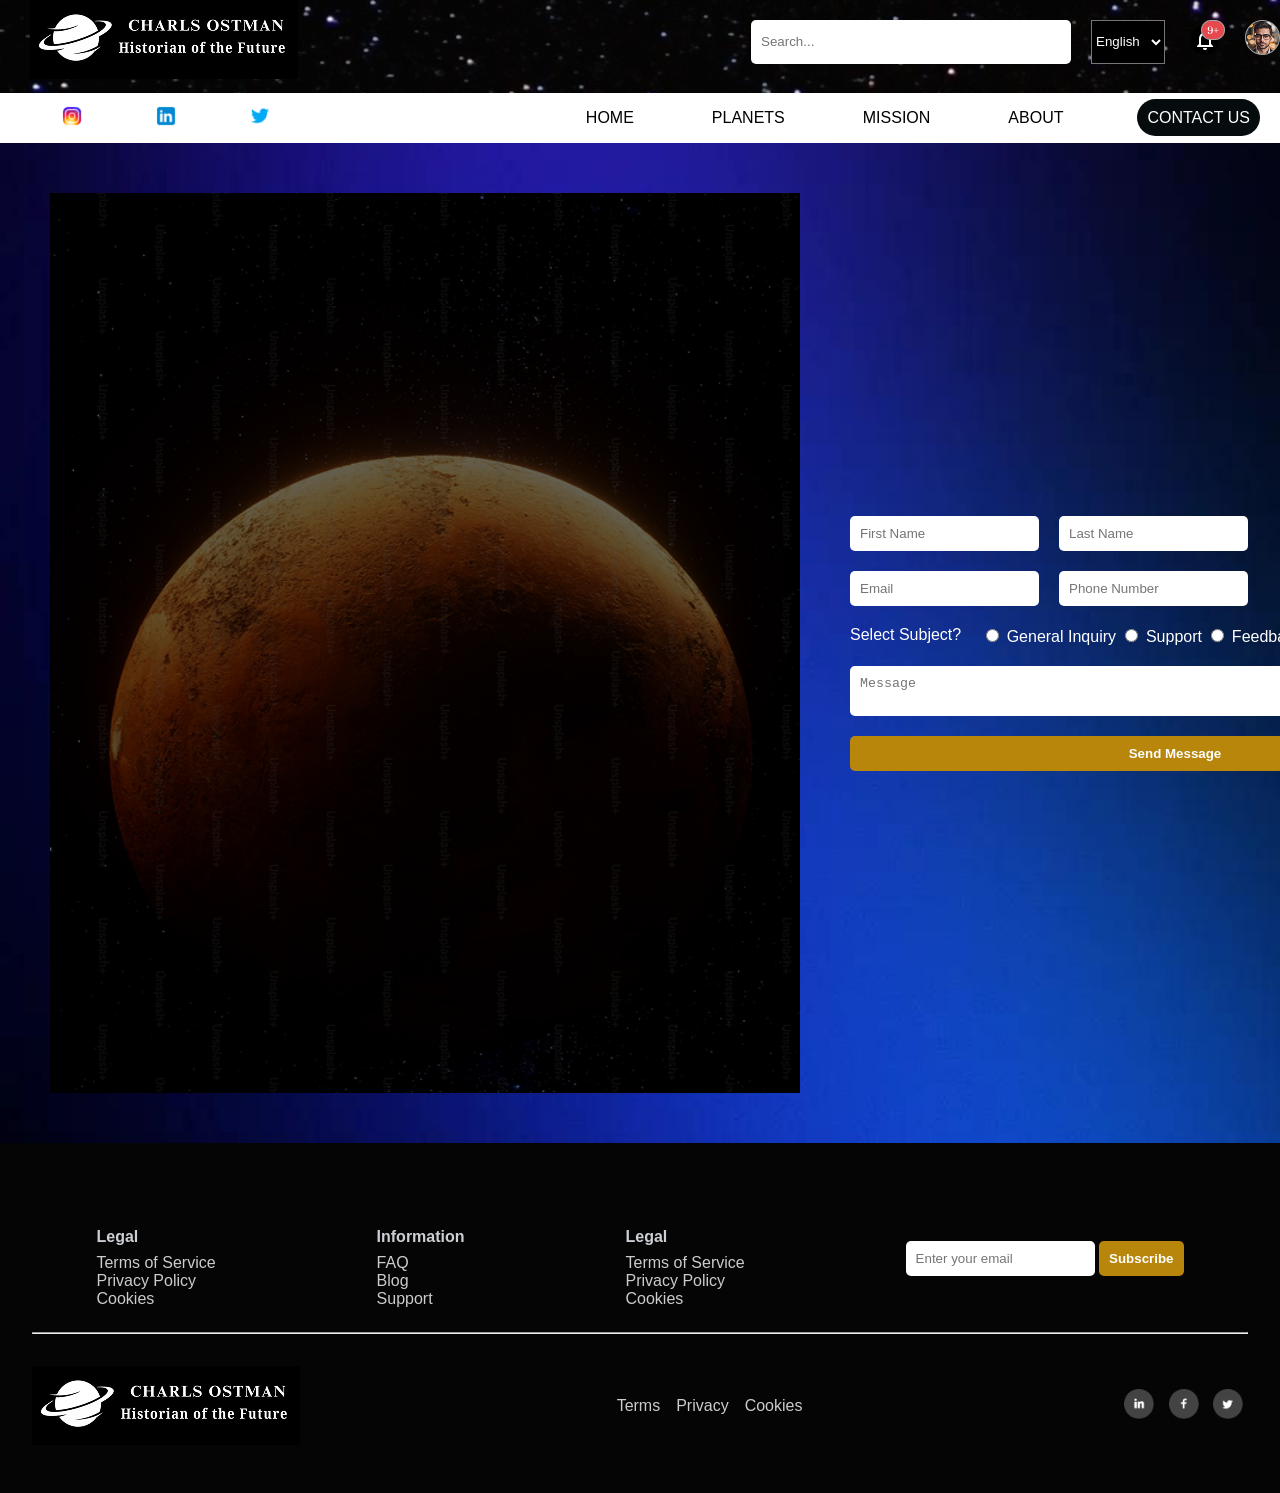
==== contact.html @ d57aca77 "adding pages of project space odyssey" ====
<!DOCTYPE html>
<html lang="en">
<head>
  <meta charset="UTF-8">
  <meta name="viewport" content="width=device-width, initial-scale=1.0">
  <link rel="stylesheet" href="style.css">
  <title>Space Odyssey</title>
</head>
<body >
  <nav class="header">
    <div class="header1-contenu">
      <div class="logo1">
      <img src="images/Blue Colorful Minimalist Astronomy Logo 1.png" alt="icon">
      </div>
       <div id="shead1">
      
        <input type="text" id="search" name="search" placeholder="Search...">
        <select name="language" id="language">
        <option value="en">English</option>
        <option value="ar">Arabic</option>
        <option value="fr">Français</option>
        </select>
         <div class="iconNotfc"><img src="icons/Header Notification button.png" alt="Notificationicons"></div>
          <div class="avatar"><img src="icons/Avatar.png" alt="profile"></div>
     </div>
      
    </div>
<div  class="header2-contenu">
     <div  class="header2-contenu">
      <div class="links-social">
        <a href="https://instagram.com/Nasa" target="_blank" aria-label="SpaceX Instagram">
          <img src="images/image-about/icons8-instagram-50.png" alt="Instagram logo" width="24">
        </a>
        <a href="https://x.com/Nasa" target="_blank" aria-label="NASA on X">
          <img src="images/image-about/icons8-linkedin-50.png" alt="Twitter logo" width="24">
        </a>
        <a href="https://facebook.com/Nasa" target="_blank" aria-label="NASA Facebook">
          <img src="images/image-about/icons8-twitter-50.png" alt="Be logo" width="24">
        </a>
      </div>

      <ul class="nav-links">
        <li><a href="index.html" >HOME</a></li>
        <li><a href="planets.html" >PLANETS</a></li>
        <li><a href="mission.html" >MISSION</a></li>
        <li><a href="about.html" >ABOUT</a></li>
        <li><a href="contact.html" id="abt" >CONTACT US</a></li>
      </ul>
      </div>
</nav>

<div class="contactpage">

<section class="sel-contact">
  <div class="contact-image"></div>

  <div class="contact">
    <form   onsubmit="return validation()">
      <div class="formg">
        <input type="text" placeholder="First Name" id="firstName">
        <input type="text" placeholder="Last Name" id="lastName">
      </div>

      <div class="formg">
        <input type="email" placeholder="Email"  id="email">
        <input type="text" placeholder="Phone Number" id="phoneNumber">
      </div>

      <div class="formg">
        <label>Select Subject?</label>
        <div>
          <input type="radio" name="subject"> General Inquiry
          <input type="radio" name="subject"> Support
          <input type="radio" name="subject"> Feedback
        </div>
      </div>

      <textarea placeholder="Message"></textarea>
      <button type="submit">Send Message</button>
    </form>
  </div>
</section>


<footer>

<div class="head1">

 <ul class="list">
    <li><h4>Legal </h4></li>
    <li>Terms of Service</li>
     <li>Privacy Policy</li>
     <li>Cookies</li>
 </ul>
 <ul class="list">
    <li><h4>Information </h4></li>
    <li>FAQ</li>
     <li>Blog</li>
     <li>Support</li>
 </ul>
 <ul class="list">
    <li><h4>Legal </h4></li>
    <li>Terms of Service</li>
     <li>Privacy Policy</li>
     <li>Cookies</li>
 </ul>
 <ul class="subscribe">
  <input type="email" id="email" name="email" placeholder="Enter your email" required>
  <button type="submit">Subscribe</button>
 </ul>
</div>
<hr  class="lineS">
<div class="head2">
  <img src="images/Blue Colorful Minimalist Astronomy Logo 1.png" alt="">
 <ul class="footer-links">

  <li>Terms</li>
  <li>Privacy</li>
  <li>Cookies</li>
  
 </ul>

 <div class="social-link">
  <img src="icons/Linkedin.png" alt="Linkedinimg">
  <img src="icons/Facebook.png" alt="Facebookimg">
  <img src="icons/Twitter.png" alt="Twitterimg">
 </div>

     </div>
  </footer>


  <script src="contact.js">
 
</script>



</body>
</html>
---- style.css ----
body {
    overflow-x: hidden;
    font-family:'Lucida Sans', 'Lucida Sans Regular', 'Lucida Grande', 'Lucida Sans Unicode', Geneva, Verdana, sans-serif, sans-serif;
    scroll-behavior: smooth;
    flex-direction: column;
    margin: 0;
    padding: 0;
    background-color: white;
}





/* header */


.header .header1-contenu {
    display: flex;
    width: 100%;
    height: 30%;
    padding-bottom: 10px;
    align-items: center;
    justify-content: space-between;
    background-image: url("images/stars-space-darkness.jpg");
    z-index: 11;
    gap: 200px;
}

#shead1 {
  display: flex;
  justify-content: space-between;
  gap : 20px;
}
#shead1 input {
  border-style: initial;
  width: 300px;

}
#shead1 select {
  background-color: black;
  color:white;
}



 .header2-contenu {
  /* position: relative; */
   display: flex;
   justify-content: space-between;
    width: 100%;
    height: 10%;
    margin-top: 0;
    gap: 20px;
    align-items: center;
    justify-content: space-between;
    background-color: white;
     z-index: 11;
}


.nav-links {
    display: flex;
    list-style: none;
    justify-content: space-between;
    align-items: center;
    gap: 70px;
    text-decoration: none;
    padding-left: 20px;
    padding-right: 20px;
    
}

.nav-links li a {
  font-family: Arial, Helvetica, sans-serif;
text-decoration: none;
 font-weight:300;
color: black;
padding: 4px;
}


.nav-links li a:hover {
  color: #2c0dc4;
  transform: 0.2s ;
  padding: 8px;
}

.nav-links li a.active {
    color: #3112ca;
  transform: 0.2s ;
  padding: 8px;
}



#abt {
  border-radius: 20px;
  color: white;
  background-color: #060b0d;
  padding: 10px;
}

.nav-links li #abt.active {
  color: #330cce;
  transform: 0.2s ;
  padding: 8px;
}

.links-social {
  display: flex;
  align-items: center;
  gap: 10px;
}


.logo1 {
    color: white;
    padding-left : 30px;
}

.links-social a{
    padding-left: 60px;
}

/* end header */


/* home slection1 */
.home {
  display: flex;
  justify-content: center;
  align-content: center;
  height: 80vh;
  background: url("images/wallpaperbetter.jpg") center/cover no-repeat;            
  color: #fff;
  text-align: center;
  flex-direction: column;
  box-shadow: 0 0 25px rgba(0, 0, 255, 0.3);
 
}



.title1 h1 {
  color: #130a99;
  text-shadow: 2px 4px  5px  rgba(17, 19, 20, 0.7);
  margin-top: 20px;
  font-size: 3rem;
  font-weight: bold;
}

.title1 p {
    font-size: 2rem;
    font-weight: 400;
}




/* --- Container des cartes --- */

.ctnt{
  margin: 8rem;
}

.cards {
  display: grid;
  grid-template-columns: repeat(auto-fit, 1fr);
  gap: 2rem;
  padding: 2rem;
  background-color: #0a0a0a; 
  margin: 0rem 5rem  5rem 5rem;
}


.card {
  display: flex;
  flex-direction: column;
  background: #111;
  border-radius: 1rem;
  overflow: hidden;
  box-shadow: 0 4px 20px rgba(0, 0, 0, 0.3);
  transition: transform 0.3s ease, box-shadow 0.3s ease;
  color: #f1f1f1;
}

.card:hover {
  transform: translateY(-8px);
  box-shadow: 0 10px 25px rgba(255, 255, 255, 0.1);
}


.card-thumb {
  width: 100%;
  height: 200px;
  background-size: cover;
  background-position: center;
}


.card-body {
  padding: 1.5rem;
}


.card-meta {
  display: flex;
  justify-content: space-between;
  font-size: 0.9rem;
  color: #aaa;
  margin-bottom: 0.8rem;
}


.card-title {
  font-size: 1.2rem;
  margin-bottom: 0.8rem;
  color: #fff;
}


.card-desc, .card-descp {
  font-size: 0.95rem;
  line-height: 1.5;
  color: #ccc;
  margin-bottom: 1rem;
}


.read-link {
  display: inline-block;
  color: #00c6ff;
  font-weight: bold;
  text-decoration: none;
  transition: color 0.3s;
}

.read-link:hover {
  color: #1beabd;
}



.why-section {
  background: linear-gradient(180deg, rgba(125, 211, 252, 0.03), transparent);
  border-radius: 16px;
  padding: 36px;
  box-shadow: 0 6px 30px rgba(2, 6, 23, 0.6);
  backdrop-filter: blur(6px);
  color: black;
}

.why-header {
  display: flex;
  gap: 20px;
  align-items: center;
  flex-wrap: wrap;
}

.why-header .eyebrow {
  font-size: 0.85rem;
  color: var(--accent);
  font-weight: 600;
  text-transform: uppercase;
  letter-spacing: 1px;
}

.why-header h2 {
  margin: 0;
  font-size: 1.9rem;
  line-height: 1.05;
}

.why-intro {
  margin-top: 12px;
  color: var(--muted);
  max-width: 70ch;
}

/* Cards grid */
.cards {
  display: grid;
  grid-template-columns: repeat(auto-fit, minmax(220px, 1fr));
  gap: 18px;
  margin-top: 26px;
}

.card {
  background: linear-gradient(180deg, rgba(255, 255, 255, 0.02), rgba(255, 255, 255, 0.01));
  border: 1px solid rgba(255, 255, 255, 0.04);
  padding: 18px;
  border-radius: 12px;
  min-height: 140px;
  display: flex;
  flex-direction: column;
  gap: 10px;
  transition: transform 0.28s cubic-bezier(0.2, 0.9, 0.2, 1), box-shadow 0.28s;
}

.card:hover {
  transform: translateY(-8px);
  box-shadow: 0 18px 40px rgba(7, 10, 30, 0.6);
}

.card .icon {
  width: 44px;
  height: 44px;
  display: inline-grid;
  place-items: center;
  border-radius: 10px;
  background: var(--glass);
  border: 1px solid rgba(255, 255, 255, 0.02);
}

.card h3 {
  margin: 0;
  font-size: 1.05rem;
}

.card p {
  margin: 0;
  color: var(--muted);
  font-size: 0.95rem;
  flex: 1;
}

.cta-row {
  display: flex;
  gap: 12px;
  align-items: center;
  margin-top: 22px;
}

.btn {
  background: transparent;
  border: 1px solid rgba(125, 211, 252, 0.18);
  color: var(--accent);
  padding: 10px 14px;
  border-radius: 10px;
  font-weight: 600;
  cursor: pointer;
}

.btn.secondary {
  background: rgba(255, 255, 255, 0.02);
  color: #dfe8ff;
  border: 1px solid rgba(255, 255, 255, 0.04);
}




.reveal {
  opacity: 0;
  transform: translateY(18px);
  transition: opacity 0.6s ease, transform 0.6s ease;
}
.reveal.visible {
  opacity: 1;
  transform: translateY(0);
}


                  /* Planet   */

.plantehome {
  display: flex;
  justify-content: flex-start;
  align-content: center;
  height: 80vh;
  background: url("images/&&.png") center/cover no-repeat;            
  color: #fff;
  text-align: left;
  flex-direction: column;
  
}

.plantehome .title1 {
  width: 600px;
  padding: 80px;
  font-family: 'Orbitron';
}

.title1 h1 {
  color: #c4c3d6;
  text-shadow: 2px 4px  5px  rgba(17, 19, 20, 0.7);
  margin-top: 20px;
  font-size: 3rem;
  font-weight: bold;
  font-family: 'Orbitron';
  
}

.title1 p {
    font-size: 1.5rem;
    font-weight: 400;
}


#h1 {
  text-align: center;
  font-size: 2.2rem;
  margin:0;
  color: white;
  letter-spacing: 1px;
  background-color: black;
  font-family: "orbitron";
}


.cards1 {
  display: grid;
  grid-template-columns: repeat(auto-fit, minmax(220px, 1fr));
  gap: 2rem;
  padding: 2rem 4rem;
  justify-items: center;
  background: radial-gradient(circle at center, #0a0a0a 0%, #000 100%);
}


.card1 {
  background: linear-gradient(145deg, #111, #1a1a1a);
  border-radius: 20px;
  box-shadow: 0 8px 20px rgba(255, 255, 255, 0.05);
  overflow: hidden;
  width: 100%;
  max-width: 250px;
  text-align: center;
  transition: transform 0.3s ease, box-shadow 0.3s ease;
  padding: 1.5rem 1rem;
}


.card1 img {
  width: 100%;
  height: 200px;
  object-fit: contain;
  filter: grayscale(30%);
  transition: filter 0.3s ease, transform 0.3s ease;
}


.card1 h3 {
  margin-top: 1rem;
  color: #f5f5f5;
  font-size: 1.2rem;
  font-weight: 600;
  letter-spacing: 0.5px;
}


.card1:hover {
  transform: translateY(-10px);
  box-shadow: 0 12px 25px rgba(255, 255, 255, 0.1);
}

.card1:hover img {
  filter: grayscale(0%);
  transform: scale(1.05);
}





 
footer {
  background: #050505;
  padding: 3rem 2rem;
  color: #ccc;
}

footer .head1 {
  display: flex;
  flex-wrap: wrap;
  justify-content: space-around;
  gap: 2rem;
}

footer ul {
  list-style: none;
  padding: 0;
}

footer h4 {
  color: #ccd0d4;
  margin-bottom: 0.5rem;
}

.subscribe {
  margin-top: 50px;
}

footer .head2 {
  margin-top: 2rem;
  display: flex;
  flex-wrap: wrap;
  justify-content: space-between;
  align-items: center;
}

.footer-links {
  display: flex;
  gap: 1rem;
}

.footer-links li {
  cursor: pointer;
  transition: color 0.3s ease;
}

.footer-links li:hover {
  color: #8bc6ff;
}

.social-link img {
  width: 30px;
  margin: 0 5px;
  cursor: pointer;
  transition: transform 0.3s ease;
}

.social-link img:hover {
  transform: scale(1.1);
} 


/*  Planets Container */
.planets {
  display: flex;
  width: 80%;
  max-width: 1700px;
  display: flex;
  flex-direction: column;
  gap: 4rem;
  margin: 100px;
  margin-left: 180px;
}

/*  Sectioon planet)  */
.cartes {
  display: grid;
  grid-template-columns: repeat(auto-fit, minmax(200px, 1fr));
  align-items: center;
  gap: 2rem;
  background-color: #0d0d0d;
  border-radius: 20px;
  overflow: hidden;
  box-shadow: 0 8px 25px rgba(255, 255, 255, 0.05);
  transition: transform 0.3s ease, box-shadow 0.3s ease;
}

.cartes:hover {
  transform: translateY(-6px);
  box-shadow: 0 12px 30px rgba(139, 198, 255, 0.2);
}

/*  Left Text  */
.carte-text {
  padding: 3rem;
  display: flex;
  flex-direction: column;
  justify-content: center;
  margin-left: 200px;
}

.carte-text h4 {
  color: #7ca6ff;
  letter-spacing: 2px;
  font-size: 0.9rem;
  margin-bottom: 1rem;
  text-transform: uppercase;
}

.carte-text h1 {
  font-size: 2rem;
  margin-bottom: 1.5rem;
  font-weight: 600;
  line-height: 1.3;
  color: #fff;
}

.carte-text ul.carte {
  list-style: none;
  padding: 1.5rem;
  margin: 1rem 0;
  background: rgba(255, 255, 255, 0.05);
  border-radius: 12px;
  backdrop-filter: blur(5px);
  box-shadow: inset 0 0 10px rgba(255, 255, 255, 0.05);
}

.s_carte {
  padding: 0.5rem 0;
  border-bottom: 1px solid rgba(255, 255, 255, 0.1);
  font-size: 1rem;
  color: #ddd;
}

.carte-text p {
  color: white;
}




                /* contact style*/

.contactpage{
  background-color: #000;
}


.sel-contact {
  display: grid;
  grid-template-columns: 1fr 1fr; 
  height: 100vh;
  width: 1500px;
  background: url("images/background2.jpg") center/cover no-repeat;
  padding: 50px;

}

.contact-image {
  background: url("images/unsplash_crygQ7In_FE\ \(1\).png") center/cover no-repeat;
}

.contact {
  background-color: ##060b0d;
  color: white;
  padding: 50px;
  display: flex;
  flex-direction: column;
  justify-content: center;
}

.contact form {
  display: flex;
  flex-direction: column;
  gap: 20px;
}

.formg {
  display: flex;
  gap: 20px;
}

input, textarea, button {
  padding: 10px;
  border: none;
  border-radius: 5px;
}

button {
  background-color: darkgoldenrod;
  color: white;
  font-weight: bold;
  cursor: pointer;
}


@media (max-width: 992px) {
  .sel-contact {
    grid-template-columns: 1fr; 
    height: auto;
    padding: 30px;
  }

  .contact-image {
    height: 300px; /
  }

  .contact {
    padding: 30px;
  }

  .formg {
    flex-direction: column;
  }
}






/* Mission Style */


.mission-container {
  color: #fff;
  margin: 0;
  padding: 0;
  overflow-x: hidden;
  margin-top: 10px;
}

.dev {
  display: flex;
  text-align: center;
  justify-content: center;
  align-items: center;
  margin-top: 20px;
  padding-top: 40px;
 
}
.dev h1 {
  font-size: 3rem;
  width: 30rem;
  
}



.Missions-homepage {
    
    width: 100%;
    height: 44rem;
    justify-content: flex-start;
    align-items: flex-start;
    background: url("images/pexels-pixabay-2166.jpg") center / cover no-repeat;
   
}

.Missions-homepage #text {
  width: 15rem;
  height: 20rem;
  padding-left: 15rem;
  padding-top: 10rem;

}

.Missions-homepage #text h1 {
  color: white;
  font-size: 4rem;
  text-align: left;
  line-height: 4rem;
  font-family:'Orbitron';
  text-shadow: 2px 4px 6px rgb(96 80 8 / 50%);
}

.grid-container {
      display: grid;
      grid-template-columns: repeat(3, 1fr); 
      gap: 20px;
      padding: 50px;
      margin-top: 5rem;
    }

    .cell {
      display: flex;
      flex-direction: column;
      border: 2px solid black;
      border-radius: 10px;
      overflow: hidden;
      background: #f8f8f8;
      font-family: 'Gill Sans', 'Gill Sans MT', Calibri, 'Trebuchet MS', sans-serif;
      font-weight: 200;
    }

  
    .cell > div:first-child {
      height: 200px;
      background-size: cover;
      background-position: center;
    }

    .Missions-image1 { 
      background-image: url("images/edu_srch_celebrate_the_50th_anniversary_apollo11.webp"); 
    }
    .Missions-image2 {
       background-image: url("images/voyage mission.jpg"); 
     }
    .Missions-image3 {
       background-image: url("images/hubble space telescope 1.png");
       }
    .Missions-image4 { 
      background-image: url("images/james web.png");
   }
    .Missions-image5 {
       background-image: url("images/percerance.jpg");
       }
    .Missions-image6 {
       background-image: url("images/parker-solar-probe-records-titre-1170x678.jpeg"); 
      }
    .Missions-image7 { 
      background-image: url("images/Artemis2.jpg");
     }
    .Missions-image8 { 
      background-image: url("images/hubble-space-telescope-hst-6.webp"); 
    }
    .Missions-image9 { 
      background-image: url("images/LUVOIR-A_milkyway_full.jpg"); 
    }

    
    .Missions-descrption2 {
      padding: 1rem;
    }

    .Missions-descrption2 ul {
      list-style: none;
      padding: 0;
      margin: 0;
    }

    .Missions-descrption2 ul li {
      margin-bottom: 0.3rem;
      color: black;
    }

    .Missions-descrption2 .child h3 {
      color: #12910d;
      margin-bottom: 0.5rem;
    }


  

/* =============== Responsive Design =============== */

/* Petits écrans : téléphones */
@media (max-width: 768px) {

  .header .header1-contenu,
  .header2-contenu,
  .nav-links,
  .home2,
  .section3,
  .cards,
  .cards1,
  .mission1,
  .mission3,
  .cartes,
  .contenu3 {
    flex-direction: column;
    align-items: center;
    justify-content: center;
    gap: 20px;
    padding: 20px;
    text-align: center;
  }

  .nav-links {
    gap: 20px;
    padding: 0;
  }

  .nav-links a {
    font-size: 0.9rem;
  }

  #shead1 input {
    width: 200px;
  }

  .home2 img,
  .section3 img,
  .mission1 img,
  .mission3 img,
  .mission4 img {
    width: 100%;
    height: auto;
  }

  .card, .card1, .card3, .carte, .s_carte, #text {
    max-width: 100%;
    padding: 20px;
  }

  .missions {
    padding: 2rem 10px;
  }

  #widthtitle {
    width: 100%;
    margin-left: 0;
    font-size: 0.9rem;
  }

  .head1, .head2 {
    flex-direction: column;
    gap: 10px;
    padding: 10px;
    text-align: center;
  }

  .social-link {
    margin-left: 0;
    justify-content: center;
  }

  .contenu3 {
    width: 100%;
    height: auto;
    padding: 10px;
  }

  .form-container {
    width: 90%;
    height: auto;
    padding: 1rem;
  }
}

/* Écrans moyens : tablettes */
@media (max-width: 1024px) {
  .header .header1-contenu,
  .header2-contenu {
    gap: 40px;
    flex-wrap: wrap;
  }

  .home2, .section3, .cartes, .cards {
    flex-wrap: wrap;
    padding: 40px 20px;
  }

  .mission1 img, .mission3 img {
    width: 90%;
    height: auto;
  }

  .footer-links {
    flex-wrap: wrap;
    justify-content: center;
  }

  .social-link {
    margin-left: 0;
  }
}
@media (max-width: 900px) {
      .grid-container {
        grid-template-columns: repeat(2, 1fr);
      }
    }

    @media (max-width: 600px) {
      .grid-container {
        grid-template-columns: 1fr;
      }

@media (max-width: 600px) {
  .sel-contact {
    padding: 20px;
  }

  .contact {
    padding: 20px;
  }

  input,
  textarea,
  button {
    font-size: 14px;
  }

  button {
    padding: 12px;
  }
}
@media (max-width: 640px) {
  .why-header h2 {
    font-size: 1.5rem;
  }
  .why-intro {
    max-width: 100%;
  }
}


/* about style */

.wrap{max-width:var(--max); 
  margin:48px auto;
   padding:28px;
  }
.grid{
  display:grid; 
  gap:var(--gap); 
  grid-template-columns: repeat(12, 1fr);
   grid-auto-rows: auto; 
   align-items:start;
  }
.hero{
  grid-column:1 / -1; 
  display:grid; 
  grid-template-columns: repeat(12,1fr);
   gap:var(--gap); 
   align-items:center;
  }
.hero .visual{grid-column:1 / 7;
   background:linear-gradient(180deg, rgba(91,209,255,0.06), 
   transparent); 
   border-radius:var(--radius); 
   padding:18px; 
   min-height:220px; 
   display:flex; 
   align-items:center; 
   justify-content:center;
  }
.hero .visual img{
  width:100%; 
  height:100%; 
  object-fit:cover; 
  border-radius:10px; 
  opacity:0.95;
}
.hero .intro{grid-column:7 / -1; 
  padding:18px;
}
.kicker{font-size:13px; 
  text-transform:uppercase; 
  color:var(--muted); 
  letter-spacing:1.6px
}
h1{
  margin:8px 0 12px 0; 
  font-size:34px; 
  line-height:1.05
}
p.lead{
  color:var(--muted);
   margin:0 0 12px 0
  }
.section{
  grid-column:1 / -1; 
  display:grid; 
  gap:var(--gap); 
  grid-template-columns: repeat(12,1fr);
}
.card{
  background:linear-gradient(180deg, rgba(255,255,255,0.02), rgba(0,0,0,0.02));
   border-radius:12px; 
   padding:18px;
  }
.mission{
  grid-column:1 / 7
}
.stats{
  grid-column:7 / -1; 
  display:grid; 
  grid-template-columns:1fr 1fr; 
  gap:var(--gap)
}
.stat{
  padding:14px; 
  border-radius:10px; 
  background:rgba(255,255,255,0.02);
}
.features{
  grid-column:1 / -1; 
  display:grid; 
  grid-template-columns: repeat(3, 1fr);
   gap:var(--gap)}
  
.feature{
  padding:18px;
   border-radius:12px; 
   background:var(--card)
  
  }
.team{
  grid-column:1 / -1;
   display:grid; 
   grid-template-columns: repeat(4, 1fr); 
   gap:var(--gap)}
.member{
  background:var(--card);
   padding:14px; border-radius:12px; 
   text-align:center

  }
.member img{
  width:100%;
   height:140px; 
   object-fit:cover;
    border-radius:10px;
    * margin-bottom:12px
  }
.timeline{grid-column:1 / -1; 
  display:flex; 
  gap:12px; 
  overflow:auto
}
.timeline .step{
  min-width:220px;
   background:linear-gradient(180deg, rgba(255,255,255,0.02), transparent);
    padding:14px; 
    border-radius:10px
  }
.cta{
  grid-column:1 / -1; 
  display:flex; 
  justify-content:center
}
.btn{
  background:linear-gradient(90deg,var(--accent), #2ab7ff); 
  color:rgb(23, 130, 236);
   padding:12px 18px; 
   border-radius:12px; 
   border:0; 
   cursor:pointer;
    font-weight:600
  }

  .member img {
    width: 100%;
    height: 200px;
  } 

    .member{
      color: white;
    }
    .feature{
      color: white;
    }
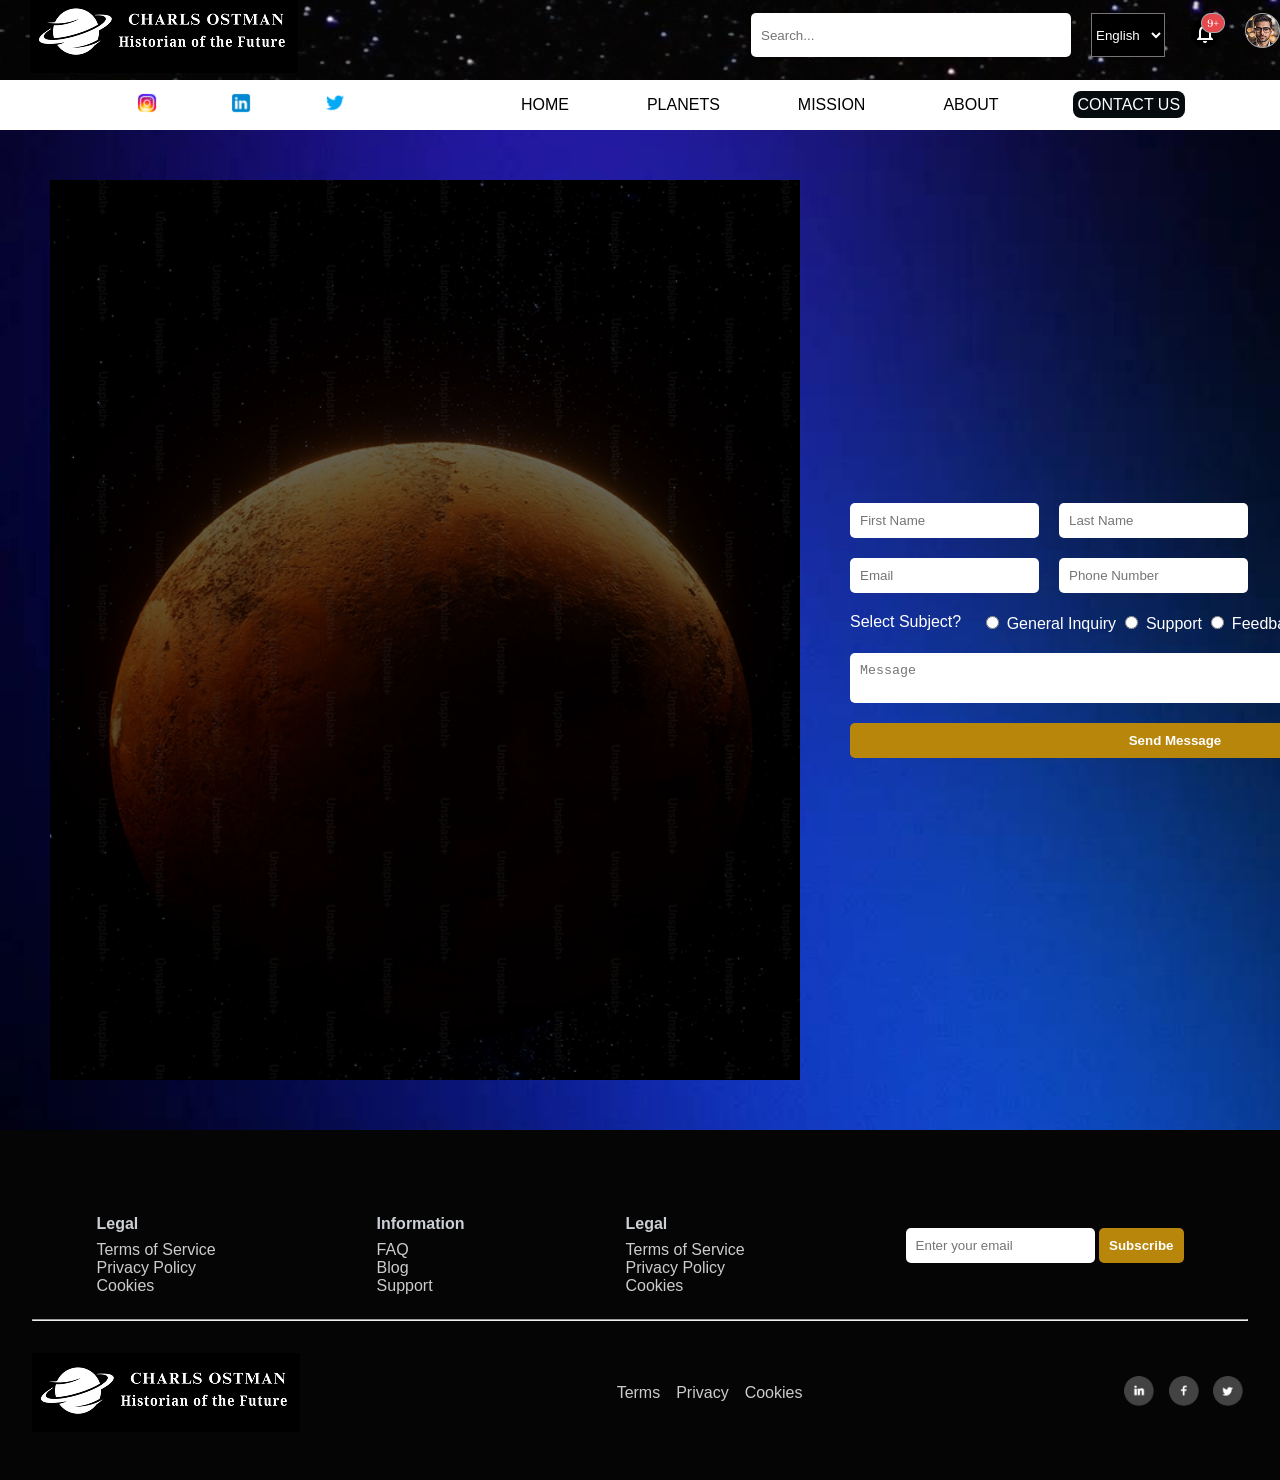
==== commit cde3a420: "add option delete mission in missions favorite list after deleting in mission list" ====
--- a/contact.html
+++ b/contact.html
@@ -130,7 +130,9 @@
   </footer>
 
 
-  <script src="contact.js">
+  <script >
+
+    
  
 </script>
 
--- a/style.css
+++ b/style.css
@@ -18,7 +18,7 @@
 .header .header1-contenu {
     display: flex;
     width: 100%;
-    height: 30%;
+    height: 70px;
     padding-bottom: 10px;
     align-items: center;
     justify-content: space-between;
@@ -47,13 +47,12 @@
  .header2-contenu {
   /* position: relative; */
    display: flex;
-   justify-content: space-between;
+   justify-content: center;
     width: 100%;
     height: 10%;
     margin-top: 0;
-    gap: 20px;
+    gap: 150px;
     align-items: center;
-    justify-content: space-between;
     background-color: white;
      z-index: 11;
 }
@@ -72,7 +71,8 @@
 }
 
 .nav-links li a {
-  font-family: Arial, Helvetica, sans-serif;
+   font-family: var(--font-1), sans-serif;
+
 text-decoration: none;
  font-weight:300;
 color: black;
@@ -95,10 +95,10 @@
 
 
 #abt {
-  border-radius: 20px;
+  border-radius: 8px;
   color: white;
   background-color: #060b0d;
-  padding: 10px;
+  padding: 5px;
 }
 
 .nav-links li #abt.active {
@@ -716,15 +716,15 @@
 .Missions-homepage {
     
     width: 100%;
-    height: 44rem;
+    height: 34rem;
     justify-content: flex-start;
     align-items: flex-start;
-    background: url("images/pexels-pixabay-2166.jpg") center / cover no-repeat;
+    background: url("images/image-about/pexels-pixabay-41949\ \(1\).jpg") center / cover no-repeat;
    
 }
 
 .Missions-homepage #text {
-  width: 15rem;
+  width: 30rem;
   height: 20rem;
   padding-left: 15rem;
   padding-top: 10rem;
@@ -740,7 +740,56 @@
   text-shadow: 2px 4px 6px rgb(96 80 8 / 50%);
 }
 
-.grid-container {
+
+
+/* bar recherche */
+       .bar-container {
+  width: 100%;
+  display: flex;
+  justify-content: space-between;
+  gap: 200px;
+  background-color: #f1f1f1; 
+  padding: 15px;
+  border-radius: 8px;
+  width: 94%;
+  margin-left: 45px;
+  margin-top: 100px;
+}
+.recherche {
+  position: relative;
+  width: 400px;
+  
+}
+.recherche input {
+  display: flex;
+  position: absolute;
+  width: 100%;
+}
+
+.filter {
+  display: flex;
+  flex-wrap: wrap;
+  gap: 10px;
+  justify-content: center;
+  align-items: center;
+}
+
+.filter select,
+.filter input[type="text"] {
+  padding: 8px 12px;
+  border: 1px solid #ccc;
+  border-radius: 5px;
+  background-color: white;
+  font-size: 14px;
+}
+
+.filter select:focus,
+.filter input[type="text"]:focus {
+  outline: none;
+  border-color: #007bff; 
+}
+
+.Mission-container {
       display: grid;
       grid-template-columns: repeat(3, 1fr); 
       gap: 20px;
@@ -752,7 +801,7 @@
       display: flex;
       flex-direction: column;
       border: 2px solid black;
-      border-radius: 10px;
+      border-radius: 5px;
       overflow: hidden;
       background: #f8f8f8;
       font-family: 'Gill Sans', 'Gill Sans MT', Calibri, 'Trebuchet MS', sans-serif;
@@ -814,6 +863,237 @@
       color: #12910d;
       margin-bottom: 0.5rem;
     }
+    
+    .Mission-container {
+  display: grid;
+  grid-template-columns: repeat(3, 1fr);
+  gap: 20px;
+  padding: 50px;
+  margin-top: 3rem;
+  background-color: white;
+}
+
+.cell {
+  display: flex;
+  flex-direction: column;
+  border: 2px solid #2e2e2e;
+  border-radius: 15px;
+  overflow: hidden;
+  background: #f9f9f9;
+  font-family: 'Poppins', sans-serif;
+  font-weight: 300;
+  box-shadow: 0 6px 20px rgba(0, 0, 0, 0.2);
+  transition: transform 0.3s ease, box-shadow 0.3s ease;
+}
+
+.cell:hover {
+  transform: translateY(-8px);
+  box-shadow: 0 12px 30px rgba(0, 0, 0, 0.4);
+}
+
+.cell > div:first-child {
+  height: 180px;
+  background-size: cover;
+  background-position: center;
+  position: relative;
+  filter: brightness(0.9);
+}
+
+.Missions-descrption2 {
+  padding: 15px 20px;
+  background-color: #ffffff;
+  color: #222;
+}
+
+.Missions-descrption2 h3 {
+  font-family: 'Orbitron', sans-serif;
+  text-transform: uppercase;
+  font-size: 18px;
+  letter-spacing: 1px;
+  color: #0c0c0c;
+  margin-bottom: 8px;
+}
+
+.Missions-descrption2 ul {
+  list-style: none;
+  padding: 0;
+  margin: 0 0 15px 0;
+}
+
+.Missions-descrption2 li {
+  margin: 5px 0;
+  font-size: 15px;
+  color: #444;
+}
+
+.Missions-descrption2 li strong {
+  color: #111;
+}
+
+
+.Missions-descrption2 button {
+  background-color: #000;
+  color: white;
+  border: none;
+  border-radius: 8px;
+  padding: 8px 14px;
+  cursor: pointer;
+  font-size: 15px;
+  transition: 0.3s ease;
+}
+
+.Missions-descrption2 button:hover {
+  background: linear-gradient(135deg, #0056b3, #003f8c);
+  transform: scale(1.05);
+}
+
+.delete-icon,.close-fav {
+  display: flex;
+  justify-content: center;
+  align-items: center;
+  position: absolute;
+  top: 8px;
+  right: 10px;
+  background-color: rgba(14, 13, 13, 0.8);
+  color: #fff;
+  border: none;
+  width: 26px;
+  height: 26px;
+  font-size: 20px;
+  line-height: 20px;
+  text-align: center;
+  border-radius: 50%;
+  cursor: pointer;
+  transition: 0.3s ease;
+}
+
+.delete-icon:hover {
+  background-color: #ff2020;
+  transform: scale(1.1);
+}
+
+.favorite-icon {
+  color: white;
+  cursor: pointer;
+  font-size: 28px;
+  transition: 0.3s;
+  position: absolute;
+  top: 10px;
+  left: 10px;
+  user-select: none;
+  text-shadow: 0 0 5px black;
+}
+
+.favorite-icon.active {
+  color: gold;
+}
+
+
+.favoris-list .card {
+  border: 2px solid #000;
+  border-radius: 10px;
+  overflow: hidden;
+  background: #fff;
+  transition: transform 0.3s;
+}
+#favoris-list {
+  display: grid;
+  grid-template-columns: repeat(auto-fill, minmax(200px, 1fr));
+  grid-template-rows:minmax(200px, 1fr) ;
+  gap: 15px;
+  align-items: start;
+}
+
+
+.favoris-list .card:hover {
+  transform: scale(1.05);
+}
+
+
+#favoritesPanel {
+  position: fixed;
+  top: 200px;
+  right: 2px;
+  width: 600px;
+  max-height: 700px;
+  background-color: #fef4e8;
+  padding: 15px;
+  border-radius: 12px;
+  border: 3px solid #222;
+  overflow-y: auto;
+  z-index: 9999;
+  display: none;
+  box-shadow: 0 6px 25px rgba(0,0,0,0.3);
+  overflow-y:auto;
+}
+
+#favoritesPanel h1 {
+  font-family: 'orbitron';
+}
+
+
+
+#missionForm {
+  display: none;
+  position: absolute;
+  top: 100px;
+  right: 2px;
+  width: 380px;
+  background: rgb(24, 23, 23);
+  color: white;
+  border: 2px solid black;
+  border-radius: 10px;
+  padding: 15px;
+  z-index: 9999;
+  box-shadow: 0 4px 15px rgba(0,0,0,0.4);
+  display: flex;
+  flex-direction: column;
+  gap: 8px;
+}
+
+#missionForm input,
+#missionForm textarea,
+#missionForm select {
+  padding: 7px;
+  border-radius: 6px;
+  border: 1px solid #ccc;
+  font-size: 14px;
+  color: #222;
+}
+
+#missionForm button {
+  background: linear-gradient(135deg, #007bff, #0048a5);
+  color: white;
+  border: none;
+  border-radius: 6px;
+  padding: 8px;
+  cursor: pointer;
+  font-size: 14px;
+  transition: 0.3s ease;
+}
+
+#missionForm button:hover {
+  background: linear-gradient(135deg, #0056b3, #003f8c);
+  transform: scale(1.05);
+}
+
+.ajouter button {
+  background-color: #12204e;
+  color: white;
+  padding: 8px 12px;
+  border: none;
+  border-radius: 6px;
+  cursor: pointer;
+  transition: 0.3s ease;
+}
+
+.ajouter button:hover {
+  background-color: #1e7e34;
+  transform: scale(1.05);
+}
+:root {
+  --font-1: Inter Tight;
+}
 
 
   
@@ -932,13 +1212,13 @@
   }
 }
 @media (max-width: 900px) {
-      .grid-container {
+      .Mission-container {
         grid-template-columns: repeat(2, 1fr);
       }
     }
 
     @media (max-width: 600px) {
-      .grid-container {
+      .Mission-container {
         grid-template-columns: 1fr;
       }
 
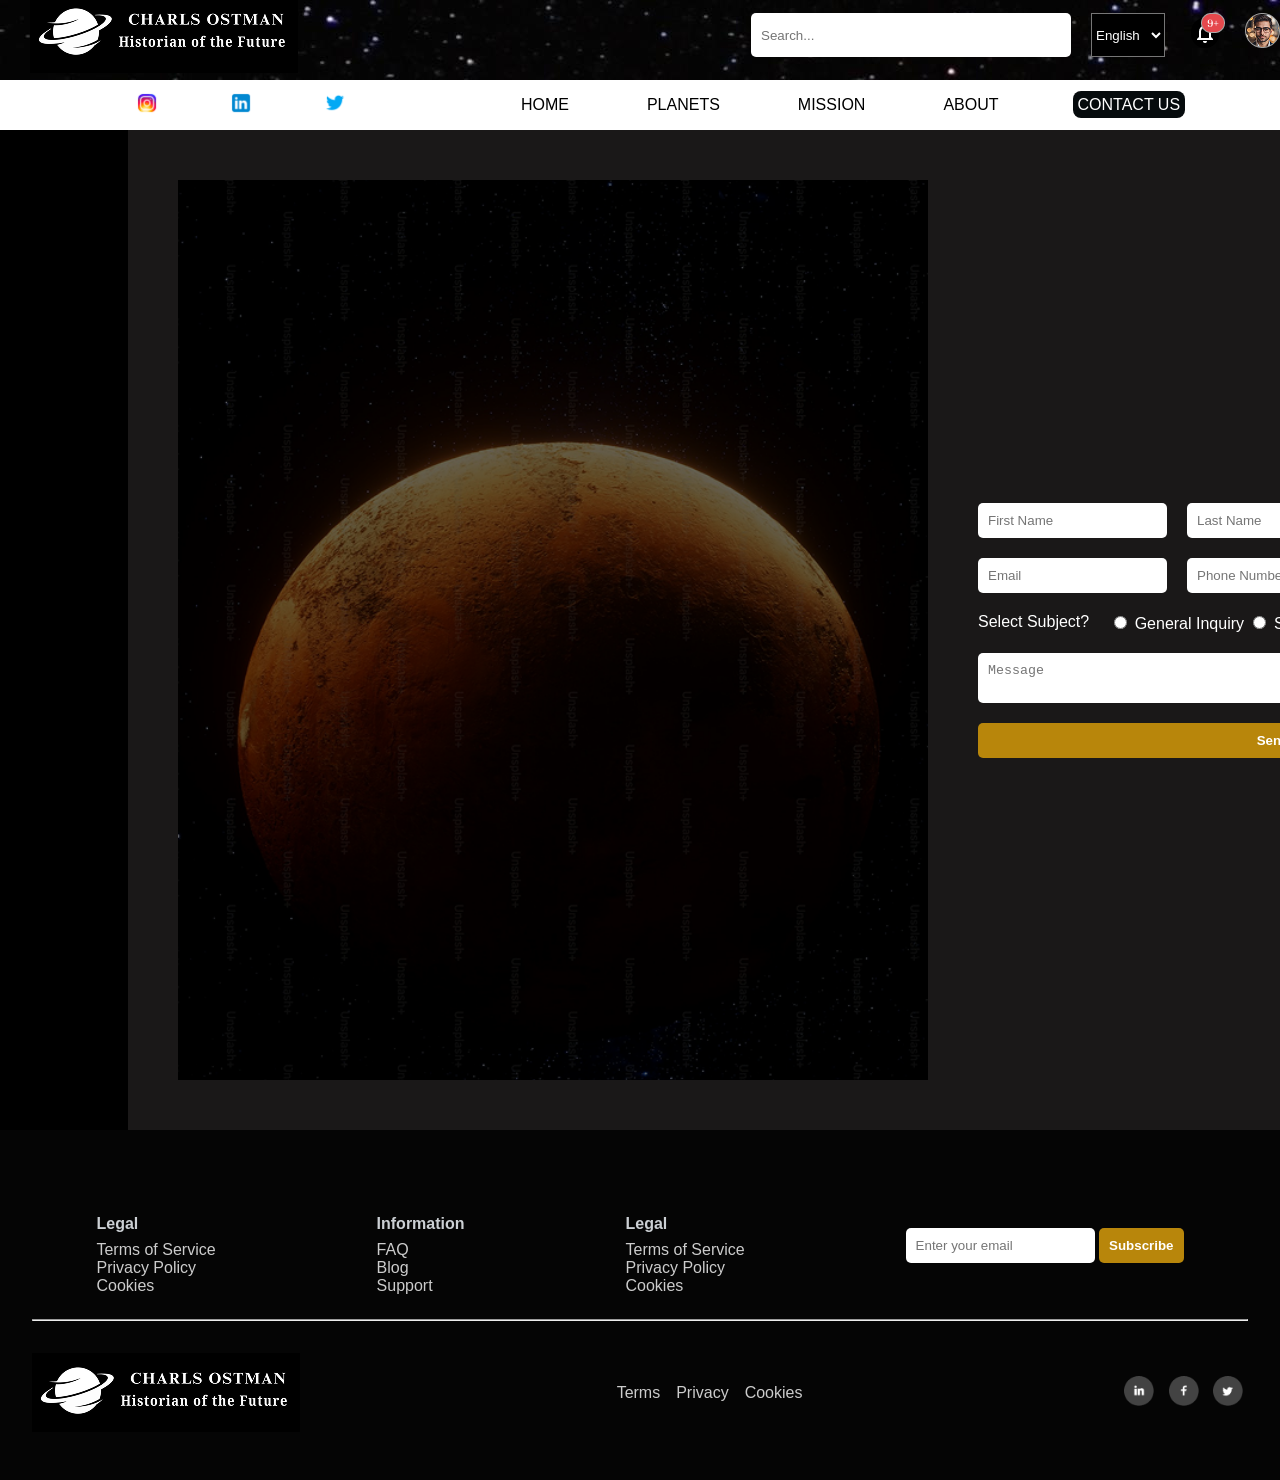
==== commit 19191cb5: "style of page contact" ====
--- a/contact.html
+++ b/contact.html
@@ -130,11 +130,63 @@
   </footer>
 
 
-  <script >
 
-    
+
+    <script>
+function validation() {
+
+  const firstName = document.getElementById("firstName").value.trim();
+  const lastName = document.getElementById("lastName").value.trim();
+  const email = document.getElementById("email").value.trim();
+  const phoneNumber = document.getElementById("phoneNumber").value.trim();
+  const subject = document.querySelector('input[name="subject"]:checked');
+  const message = document.querySelector("textarea").value.trim();
+
+
+  if (firstName === "") {
+    alert("Please enter your first name.");
+    return false;
+  }
+
+
+  if (lastName === "") {
+    alert("Please enter your last name.");
+    return false;
+  }
+
+
+  const emailPattern = /^[^\s@]+@[^\s@]+\.[^\s@]+$/;
+  if (!emailPattern.test(email)) {
+    alert("Please enter a valid email address.");
+    return false;
+  }
+
+
+  const phonePattern = /^[0-9]{6,15}$/;
+  if (!phonePattern.test(phoneNumber)) {
+    alert("Please enter a valid phone number (digits only).");
+    return false;
+  }
+
+  if (!subject) {
+    alert("Please select a subject.");
+    return false;
+  }
+
+
+  if (message === "") {
+    alert("Please enter your message.");
+    return false;
+  }
+
  
+  alert("Your message has been sent successfully 🚀");
+  return true;
+}
 </script>
+
+ 
+
 
 
 
--- a/style.css
+++ b/style.css
@@ -617,9 +617,10 @@
   grid-template-columns: 1fr 1fr; 
   height: 100vh;
   width: 1500px;
-  background: url("images/background2.jpg") center/cover no-repeat;
+  background-color: #1a1818;
   padding: 50px;
-
+  margin-left: 10%;
+  margin-right: 10%;
 }
 
 .contact-image {
@@ -727,12 +728,12 @@
   width: 30rem;
   height: 20rem;
   padding-left: 15rem;
-  padding-top: 10rem;
+  padding-top: 6rem;
 
 }
 
 .Missions-homepage #text h1 {
-  color: white;
+  color: #33398de0;
   font-size: 4rem;
   text-align: left;
   line-height: 4rem;
@@ -801,7 +802,7 @@
       display: flex;
       flex-direction: column;
       border: 2px solid black;
-      border-radius: 5px;
+      border-radius: 2px;
       overflow: hidden;
       background: #f8f8f8;
       font-family: 'Gill Sans', 'Gill Sans MT', Calibri, 'Trebuchet MS', sans-serif;
@@ -815,33 +816,6 @@
       background-position: center;
     }
 
-    .Missions-image1 { 
-      background-image: url("images/edu_srch_celebrate_the_50th_anniversary_apollo11.webp"); 
-    }
-    .Missions-image2 {
-       background-image: url("images/voyage mission.jpg"); 
-     }
-    .Missions-image3 {
-       background-image: url("images/hubble space telescope 1.png");
-       }
-    .Missions-image4 { 
-      background-image: url("images/james web.png");
-   }
-    .Missions-image5 {
-       background-image: url("images/percerance.jpg");
-       }
-    .Missions-image6 {
-       background-image: url("images/parker-solar-probe-records-titre-1170x678.jpeg"); 
-      }
-    .Missions-image7 { 
-      background-image: url("images/Artemis2.jpg");
-     }
-    .Missions-image8 { 
-      background-image: url("images/hubble-space-telescope-hst-6.webp"); 
-    }
-    .Missions-image9 { 
-      background-image: url("images/LUVOIR-A_milkyway_full.jpg"); 
-    }
 
     
     .Missions-descrption2 {
@@ -1088,7 +1062,7 @@
 }
 
 .ajouter button:hover {
-  background-color: #1e7e34;
+  background-color: #464646;
   transform: scale(1.05);
 }
 :root {
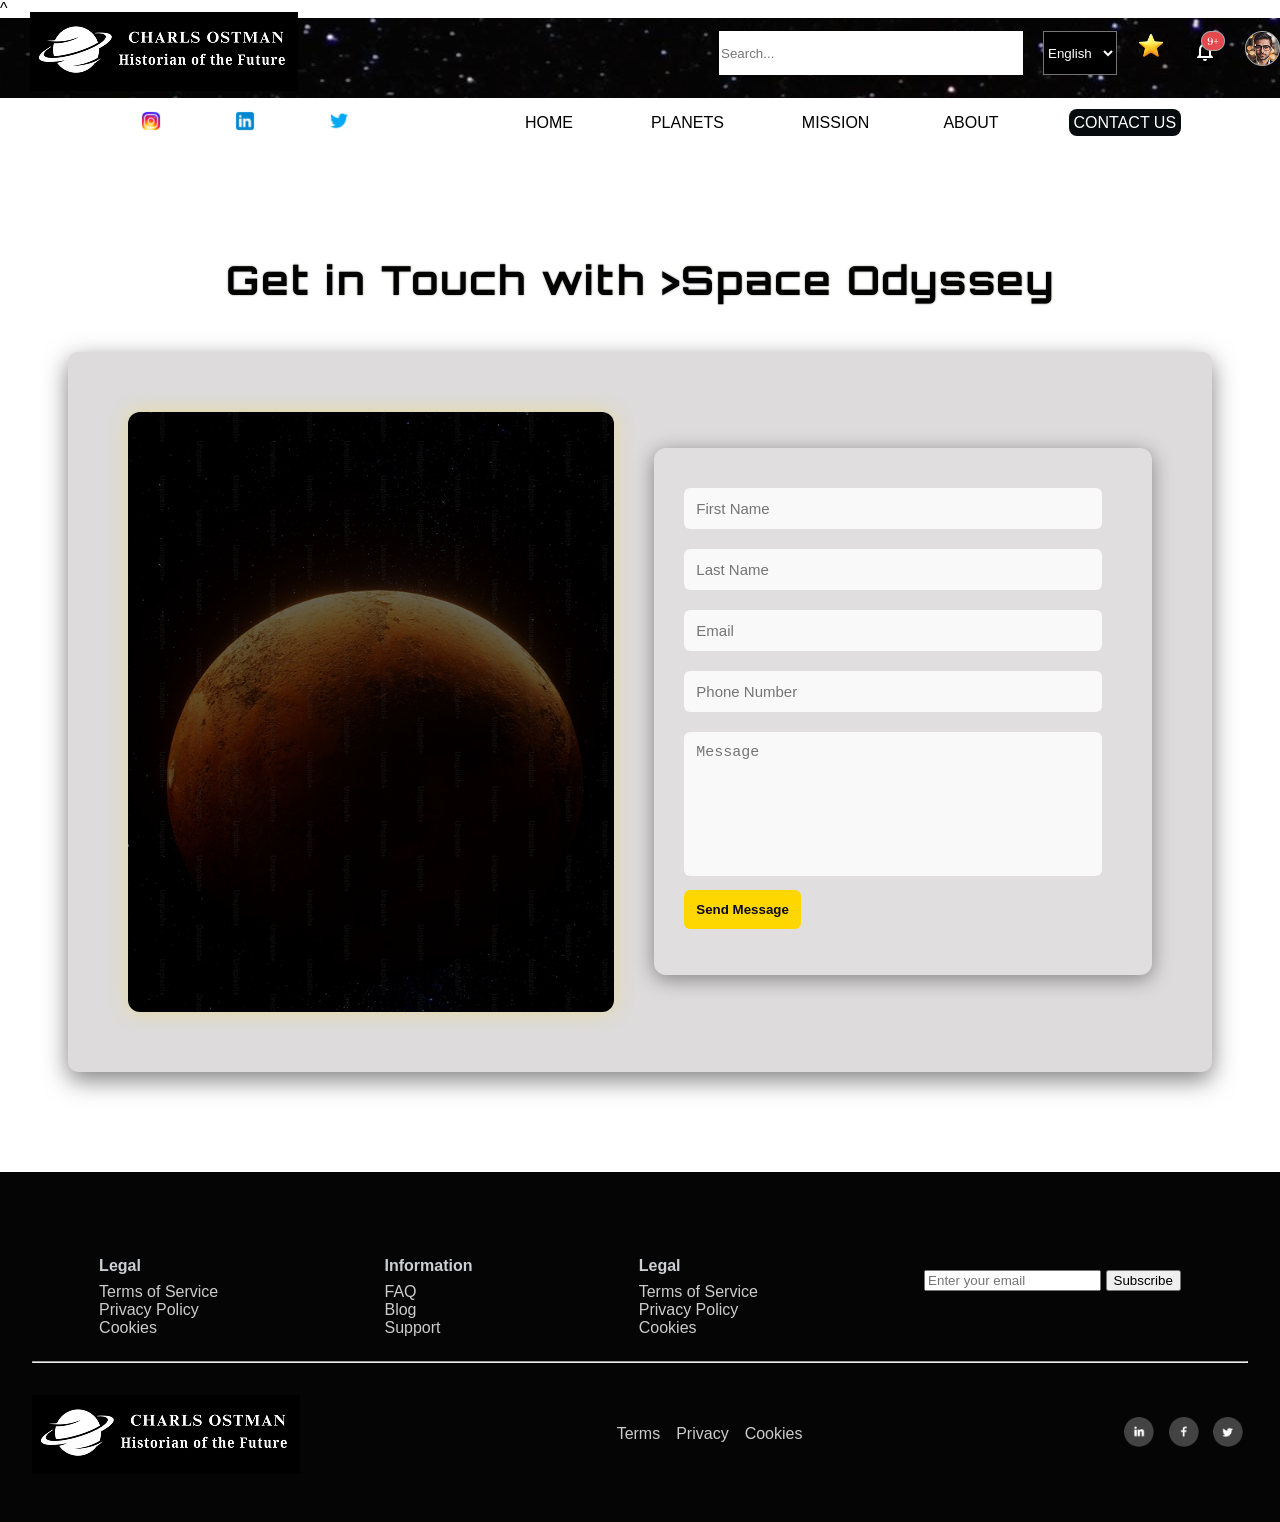
==== commit cb27d833: "add la validation de formulaire contact" ====
--- a/contact.html
+++ b/contact.html
@@ -1,25 +1,136 @@
 <!DOCTYPE html>
 <html lang="en">
 <head>
-  <meta charset="UTF-8">
-  <meta name="viewport" content="width=device-width, initial-scale=1.0">
-  <link rel="stylesheet" href="style.css">
-  <title>Space Odyssey</title>
+    <meta charset="UTF-8">
+    <meta name="viewport" content="width=device-width, initial-scale=1.0">
+    <title>Space Odyssey</title>
+    <link rel="stylesheet" href="style.css">
+    <link rel="preconnect" href="https://fonts.googleapis.com">
+    <link rel="preconnect" href="https://fonts.gstatic.com" crossorigin>
+    <link href="https://fonts.googleapis.com/css2?family=Orbitron:wght@400..900&family=Plus+Jakarta+Sans:ital,wght@0,200..800;1,200..800&display=swap" rel="stylesheet">
+    <link href="https://fonts.googleapis.com/css2?family=Inter+Tight:wght@400;700&display=swap" rel="stylesheet">
+^<style>
+    
+
+    /* Title Section */
+    .contact-title {
+      text-align: center;
+      padding-top: 80px;
+      padding-bottom: 20px;
+      font-family: "Orbitron", sans-serif;
+      font-size: 2.5rem;
+      color: #020200;
+      text-shadow: 0 0 2px rgba(0, 0, 0, 0.5);
+      letter-spacing: 2px;
+    }
+
+    /* Container */
+    .contact-containner {
+      display: flex;
+      justify-content: center;
+      align-items: center;
+      gap: 40px;
+      border-radius: 10px;
+      padding: 60px;
+      margin: 0 auto 100px;
+      background: rgb(221, 219, 219);
+      box-shadow: 0 8px 25px rgba(0, 0, 0, 0.5);
+      width: 80%;
+      backdrop-filter: blur(10px);
+    }
+
+    /* Left Image */
+    .contact-image {
+      background-image: url("images/unsplash_crygQ7In_FE (1).png");
+      width: 500px;
+      height: 600px;
+      background-size: cover;
+      background-position: center;
+      border-radius: 12px;
+      box-shadow: 0 0 20px rgba(255, 215, 0, 0.3);
+      transition: transform 0.4s ease;
+    }
+    .contact-image:hover {
+      transform: scale(1.02);
+    }
+
+    /* Form Section */
+    .contact-form {
+      width: 450px;
+      background-color: rgba(255, 255, 255, 0.1);
+      padding: 30px;
+      border-radius: 12px;
+      box-shadow: 0 4px 20px rgba(0, 0, 0, 0.4);
+      backdrop-filter: blur(5px);
+    }
+
+    .contact-form input,
+    .contact-form textarea {
+      width: 90%;
+      padding: 12px;
+      border: none;
+      border-radius: 6px;
+      margin-top: 10px;
+      margin-bottom: 10px;
+      background-color: rgba(255, 255, 255, 0.8);
+      font-size: 15px;
+    }
+
+    .contact-form textarea {
+      resize: none;
+      height: 120px;
+    }
+
+    .contact-form button {
+      padding: 12px;
+      background-color: #ffd700;
+      color: #0a0a2a;
+      font-weight: 700;
+      border: none;
+      border-radius: 6px;
+      cursor: pointer;
+      transition: 0.3s;
+    }
+    .contact-form button:hover {
+      background-color: #ffcc00;
+      transform: scale(1.05);
+    }
+
+    .error {
+      color: #ff6b6b;
+      font-size: 14px;
+      margin-top: -5px;
+    }
+
+    .invalide {
+      border: 2px solid #ff6b6b !important;
+    }
+
+    #success {
+      margin-top: 10px;
+      color: #00ff99;
+      font-weight: bold;
+      text-align: center;
+    }
+  </style>
 </head>
-<body >
-  <nav class="header">
+
+<body>
+      <nav class="header">
     <div class="header1-contenu">
       <div class="logo1">
       <img src="images/Blue Colorful Minimalist Astronomy Logo 1.png" alt="icon">
       </div>
        <div id="shead1">
-      
         <input type="text" id="search" name="search" placeholder="Search...">
+        
+        
         <select name="language" id="language">
         <option value="en">English</option>
         <option value="ar">Arabic</option>
         <option value="fr">Français</option>
         </select>
+        <div class="icon"><img src="icons/star-plan.png" alt="star-plan" style="width: 28px;"></div>
          <div class="iconNotfc"><img src="icons/Header Notification button.png" alt="Notificationicons"></div>
           <div class="avatar"><img src="icons/Avatar.png" alt="profile"></div>
      </div>
@@ -39,49 +150,48 @@
         </a>
       </div>
 
-      <ul class="nav-links">
+     <ul class="nav-links">
         <li><a href="index.html" >HOME</a></li>
         <li><a href="planets.html" >PLANETS</a></li>
-        <li><a href="mission.html" >MISSION</a></li>
-        <li><a href="about.html" >ABOUT</a></li>
+        <li><a href="mission.html">MISSION</a></li>
+        <li>ABOUT</li>
         <li><a href="contact.html" id="abt" >CONTACT US</a></li>
       </ul>
       </div>
 </nav>
 
-<div class="contactpage">
-
-<section class="sel-contact">
-  <div class="contact-image"></div>
-
-  <div class="contact">
-    <form   onsubmit="return validation()">
-      <div class="formg">
+
+  <h1 class="contact-title">Get in Touch with >Space Odyssey</span></h1>
+
+  <div class="contact-containner">
+    <div class="contact-image"></div>
+
+    <div class="contact-form">
+      <form onsubmit="return validation()">
         <input type="text" placeholder="First Name" id="firstName">
+        <span id="firstNameError" class="error"></span>
+
         <input type="text" placeholder="Last Name" id="lastName">
-      </div>
-
-      <div class="formg">
-        <input type="email" placeholder="Email"  id="email">
+        <span id="lastNameError" class="error"></span>
+
+        <input type="email" placeholder="Email" id="email">
+        <span id="emailError" class="error"></span>
+
         <input type="text" placeholder="Phone Number" id="phoneNumber">
-      </div>
-
-      <div class="formg">
-        <label>Select Subject?</label>
-        <div>
-          <input type="radio" name="subject"> General Inquiry
-          <input type="radio" name="subject"> Support
-          <input type="radio" name="subject"> Feedback
-        </div>
-      </div>
-
-      <textarea placeholder="Message"></textarea>
-      <button type="submit">Send Message</button>
-    </form>
+        <span id="phoneError" class="error"></span>
+
+        <textarea placeholder="Message" id="message"></textarea>
+        <span id="messageError" class="error"></span>
+
+        <button type="submit">Send Message</button>
+        <p id="success"></p>
+      </form>
+    </div>
   </div>
-</section>
-
-
+
+  
+   <!-- footer -->
+    
 <footer>
 
 <div class="head1">
@@ -127,68 +237,66 @@
  </div>
 
      </div>
-  </footer>
-
-
-
-
-    <script>
-function validation() {
-
-  const firstName = document.getElementById("firstName").value.trim();
-  const lastName = document.getElementById("lastName").value.trim();
-  const email = document.getElementById("email").value.trim();
-  const phoneNumber = document.getElementById("phoneNumber").value.trim();
-  const subject = document.querySelector('input[name="subject"]:checked');
-  const message = document.querySelector("textarea").value.trim();
-
-
-  if (firstName === "") {
-    alert("Please enter your first name.");
-    return false;
-  }
-
-
-  if (lastName === "") {
-    alert("Please enter your last name.");
-    return false;
-  }
-
-
-  const emailPattern = /^[^\s@]+@[^\s@]+\.[^\s@]+$/;
-  if (!emailPattern.test(email)) {
-    alert("Please enter a valid email address.");
-    return false;
-  }
-
-
-  const phonePattern = /^[0-9]{6,15}$/;
-  if (!phonePattern.test(phoneNumber)) {
-    alert("Please enter a valid phone number (digits only).");
-    return false;
-  }
-
-  if (!subject) {
-    alert("Please select a subject.");
-    return false;
-  }
-
-
-  if (message === "") {
-    alert("Please enter your message.");
-    return false;
-  }
-
- 
-  alert("Your message has been sent successfully 🚀");
-  return true;
-}
-</script>
-
- 
-
-
-
-
+  </footer> 
+
+  <script>
+    "use strict";
+    function validation() {
+      const firstName = document.getElementById("firstName");
+      const lastName = document.getElementById("lastName");
+      const email = document.getElementById("email");
+      const phone = document.getElementById("phoneNumber");
+      const message = document.getElementById("message");
+
+      const firstNameError = document.getElementById("firstNameError");
+      const lastNameError = document.getElementById("lastNameError");
+      const emailError = document.getElementById("emailError");
+      const phoneError = document.getElementById("phoneError");
+      const messageError = document.getElementById("messageError");
+      const success = document.getElementById("success");
+
+      const nameRegex = /^[a-zA-Z]{2,}$/;
+      const emailRegex = /^[^\s@]+@[^\s@]+\.[^\s@]+$/;
+      const phoneRegex = /^[0-9]{6,15}$/;
+      const messageRegex = /^.{10,}$/;
+
+      let valid = true;
+
+      success.textContent = "";
+      [firstName, lastName, email, phone, message].forEach(i => i.classList.remove("invalide"));
+      [firstNameError, lastNameError, emailError, phoneError, messageError].forEach(e => e.textContent = "");
+
+      if (!nameRegex.test(firstName.value.trim())) {
+        firstName.classList.add("invalide");
+        firstNameError.textContent = "Invalid first name";
+        valid = false;
+      }
+      if (!nameRegex.test(lastName.value.trim())) {
+        lastName.classList.add("invalide");
+        lastNameError.textContent = "Invalid last name";
+        valid = false;
+      }
+      if (!emailRegex.test(email.value.trim())) {
+        email.classList.add("invalide");
+        emailError.textContent = "Invalid email format";
+        valid = false;
+      }
+      if (!phoneRegex.test(phone.value.trim())) {
+        phone.classList.add("invalide");
+        phoneError.textContent = "Phone number must have 6–15 digits";
+        valid = false;
+      }
+      if (!messageRegex.test(message.value.trim())) {
+        message.classList.add("invalide");
+        messageError.textContent = "Message must be at least 10 characters";
+        valid = false;
+      }
+      if (valid) {
+        success.textContent = "✅ Message sent successfully!";
+        document.querySelector("form").reset();
+      }
+      return false;
+    }
+  </script>
 </body>
-</html>+</html>
--- a/style.css
+++ b/style.css
@@ -605,7 +605,15 @@
 
 
 
-                /* contact style*/
+                /* contact style
+
+
+
+
+
+
+
+                
 
 .contactpage{
   background-color: #000;
@@ -624,12 +632,13 @@
 }
 
 .contact-image {
+flex :1;
   background: url("images/unsplash_crygQ7In_FE\ \(1\).png") center/cover no-repeat;
 }
 
 .contact {
-  background-color: ##060b0d;
-  color: white;
+  background-color: #ccc;
+  color: rgb(0, 0, 0);
   padding: 50px;
   display: flex;
   flex-direction: column;
@@ -658,33 +667,7 @@
   color: white;
   font-weight: bold;
   cursor: pointer;
-}
-
-
-@media (max-width: 992px) {
-  .sel-contact {
-    grid-template-columns: 1fr; 
-    height: auto;
-    padding: 30px;
-  }
-
-  .contact-image {
-    height: 300px; /
-  }
-
-  .contact {
-    padding: 30px;
-  }
-
-  .formg {
-    flex-direction: column;
-  }
-}
-
-
-
-
-
+} */
 
 /* Mission Style */
 
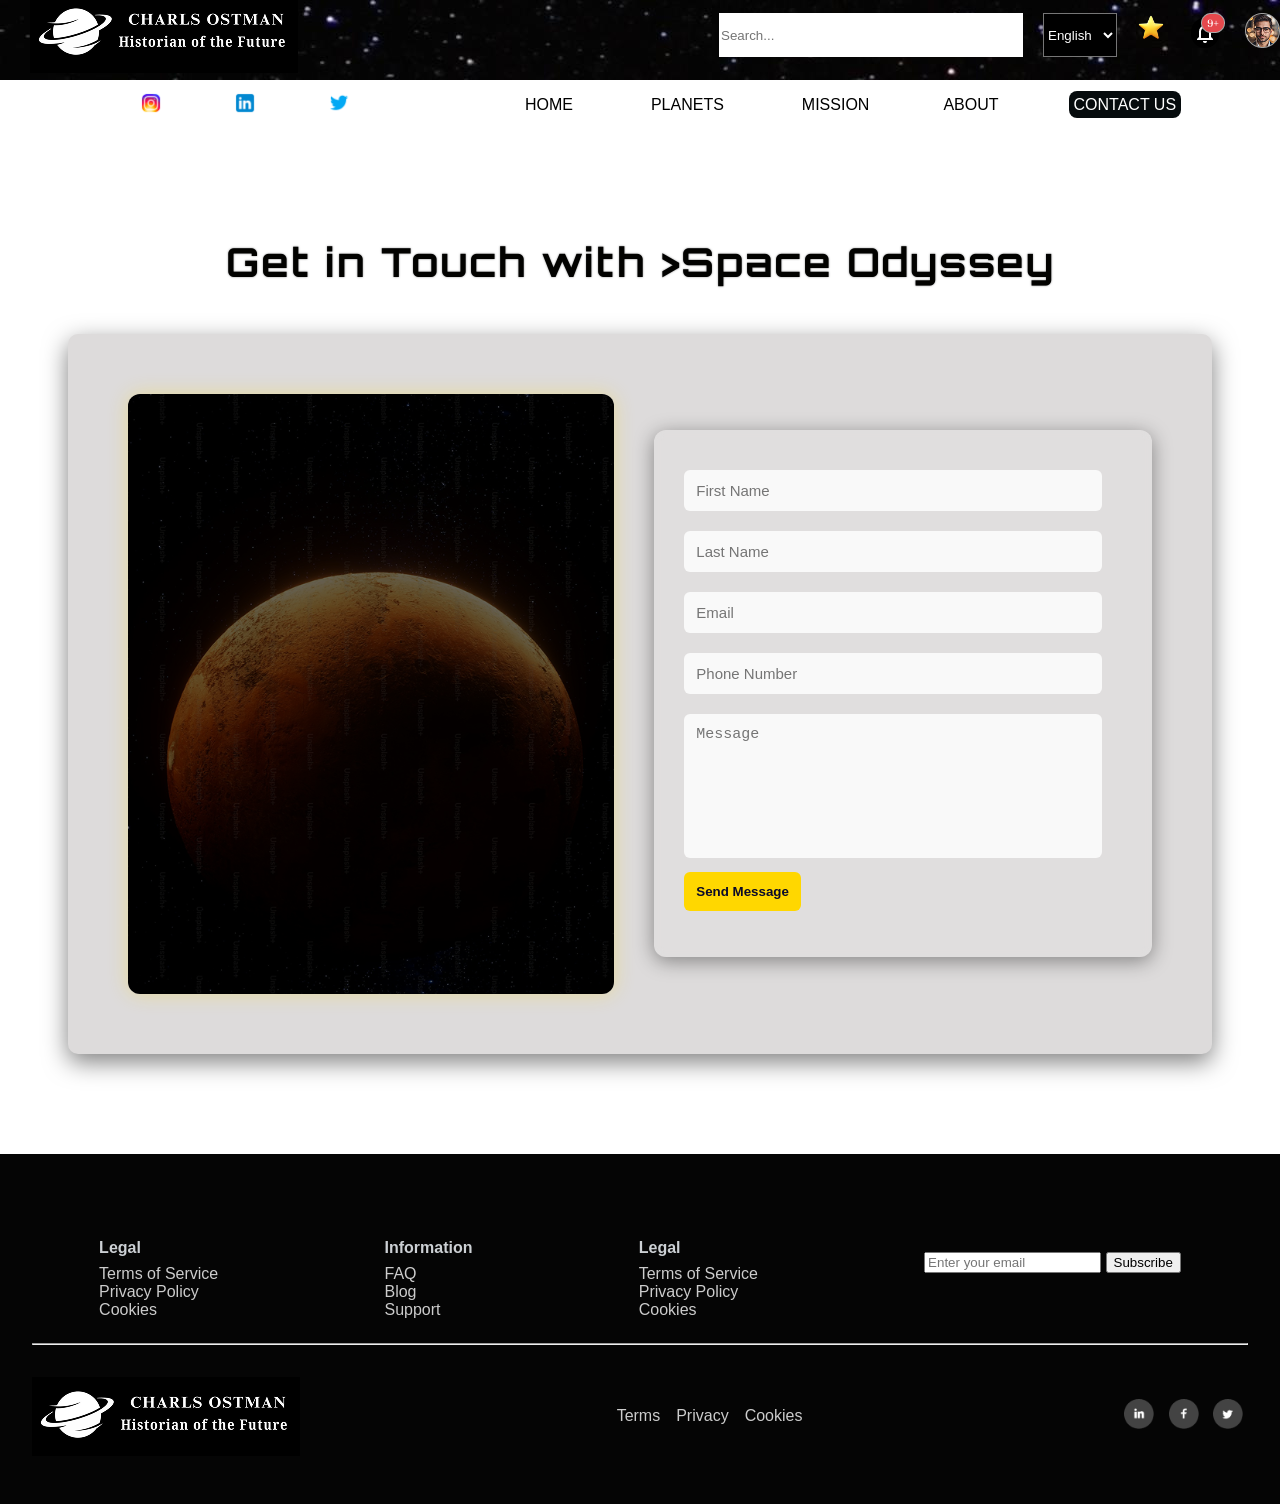
==== commit 91e1432a: "use uploading image using url links" ====
--- a/contact.html
+++ b/contact.html
@@ -9,7 +9,7 @@
     <link rel="preconnect" href="https://fonts.gstatic.com" crossorigin>
     <link href="https://fonts.googleapis.com/css2?family=Orbitron:wght@400..900&family=Plus+Jakarta+Sans:ital,wght@0,200..800;1,200..800&display=swap" rel="stylesheet">
     <link href="https://fonts.googleapis.com/css2?family=Inter+Tight:wght@400;700&display=swap" rel="stylesheet">
-^<style>
+<style>
     
 
     /* Title Section */
--- a/style.css
+++ b/style.css
@@ -993,11 +993,11 @@
 #missionForm {
   display: none;
   position: absolute;
-  top: 100px;
+  top: 80px;
   right: 2px;
-  width: 380px;
-  background: rgb(24, 23, 23);
-  color: white;
+  width: 500px;
+  background: rgb(97, 93, 93);
+  color: rgb(19, 18, 18);
   border: 2px solid black;
   border-radius: 10px;
   padding: 15px;
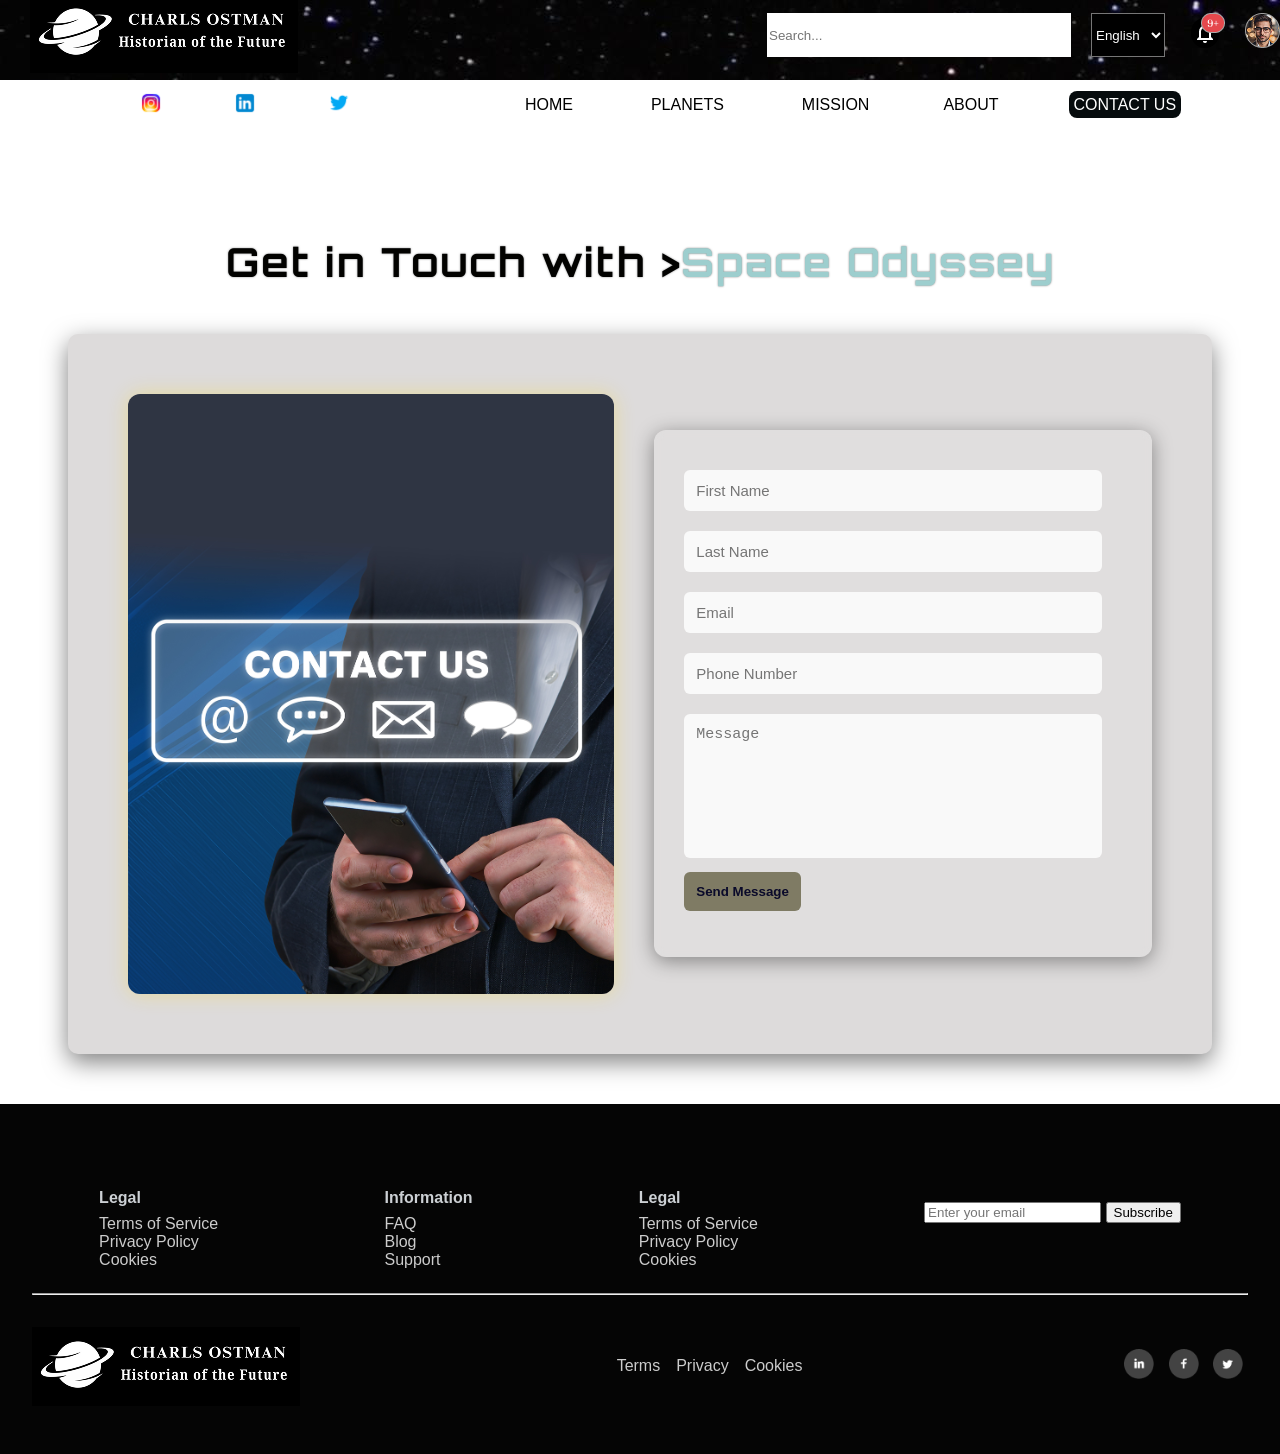
==== commit 787195a6: "editing style of page contact" ====
--- a/contact.html
+++ b/contact.html
@@ -9,110 +9,6 @@
     <link rel="preconnect" href="https://fonts.gstatic.com" crossorigin>
     <link href="https://fonts.googleapis.com/css2?family=Orbitron:wght@400..900&family=Plus+Jakarta+Sans:ital,wght@0,200..800;1,200..800&display=swap" rel="stylesheet">
     <link href="https://fonts.googleapis.com/css2?family=Inter+Tight:wght@400;700&display=swap" rel="stylesheet">
-<style>
-    
-
-    /* Title Section */
-    .contact-title {
-      text-align: center;
-      padding-top: 80px;
-      padding-bottom: 20px;
-      font-family: "Orbitron", sans-serif;
-      font-size: 2.5rem;
-      color: #020200;
-      text-shadow: 0 0 2px rgba(0, 0, 0, 0.5);
-      letter-spacing: 2px;
-    }
-
-    /* Container */
-    .contact-containner {
-      display: flex;
-      justify-content: center;
-      align-items: center;
-      gap: 40px;
-      border-radius: 10px;
-      padding: 60px;
-      margin: 0 auto 100px;
-      background: rgb(221, 219, 219);
-      box-shadow: 0 8px 25px rgba(0, 0, 0, 0.5);
-      width: 80%;
-      backdrop-filter: blur(10px);
-    }
-
-    /* Left Image */
-    .contact-image {
-      background-image: url("images/unsplash_crygQ7In_FE (1).png");
-      width: 500px;
-      height: 600px;
-      background-size: cover;
-      background-position: center;
-      border-radius: 12px;
-      box-shadow: 0 0 20px rgba(255, 215, 0, 0.3);
-      transition: transform 0.4s ease;
-    }
-    .contact-image:hover {
-      transform: scale(1.02);
-    }
-
-    /* Form Section */
-    .contact-form {
-      width: 450px;
-      background-color: rgba(255, 255, 255, 0.1);
-      padding: 30px;
-      border-radius: 12px;
-      box-shadow: 0 4px 20px rgba(0, 0, 0, 0.4);
-      backdrop-filter: blur(5px);
-    }
-
-    .contact-form input,
-    .contact-form textarea {
-      width: 90%;
-      padding: 12px;
-      border: none;
-      border-radius: 6px;
-      margin-top: 10px;
-      margin-bottom: 10px;
-      background-color: rgba(255, 255, 255, 0.8);
-      font-size: 15px;
-    }
-
-    .contact-form textarea {
-      resize: none;
-      height: 120px;
-    }
-
-    .contact-form button {
-      padding: 12px;
-      background-color: #ffd700;
-      color: #0a0a2a;
-      font-weight: 700;
-      border: none;
-      border-radius: 6px;
-      cursor: pointer;
-      transition: 0.3s;
-    }
-    .contact-form button:hover {
-      background-color: #ffcc00;
-      transform: scale(1.05);
-    }
-
-    .error {
-      color: #ff6b6b;
-      font-size: 14px;
-      margin-top: -5px;
-    }
-
-    .invalide {
-      border: 2px solid #ff6b6b !important;
-    }
-
-    #success {
-      margin-top: 10px;
-      color: #00ff99;
-      font-weight: bold;
-      text-align: center;
-    }
-  </style>
 </head>
 
 <body>
@@ -130,7 +26,6 @@
         <option value="ar">Arabic</option>
         <option value="fr">Français</option>
         </select>
-        <div class="icon"><img src="icons/star-plan.png" alt="star-plan" style="width: 28px;"></div>
          <div class="iconNotfc"><img src="icons/Header Notification button.png" alt="Notificationicons"></div>
           <div class="avatar"><img src="icons/Avatar.png" alt="profile"></div>
      </div>
@@ -161,7 +56,7 @@
 </nav>
 
 
-  <h1 class="contact-title">Get in Touch with >Space Odyssey</span></h1>
+  <h1 class="contact-title">Get in Touch with ><span style="color: rgb(157, 206, 206);">Space Odyssey</span></h1>
 
   <div class="contact-containner">
     <div class="contact-image"></div>
--- a/style.css
+++ b/style.css
@@ -7,8 +7,6 @@
     padding: 0;
     background-color: white;
 }
-
-
 
 
 
@@ -40,6 +38,14 @@
 #shead1 select {
   background-color: black;
   color:white;
+}
+
+.icon img {
+  transition: transform 0.3s ease;
+}
+
+.icon img:hover {
+  transform: scale(1.1); /* slightly enlarge on hover */
 }
 
 
@@ -603,72 +609,6 @@
 }
 
 
-
-
-                /* contact style
-
-
-
-
-
-
-
-                
-
-.contactpage{
-  background-color: #000;
-}
-
-
-.sel-contact {
-  display: grid;
-  grid-template-columns: 1fr 1fr; 
-  height: 100vh;
-  width: 1500px;
-  background-color: #1a1818;
-  padding: 50px;
-  margin-left: 10%;
-  margin-right: 10%;
-}
-
-.contact-image {
-flex :1;
-  background: url("images/unsplash_crygQ7In_FE\ \(1\).png") center/cover no-repeat;
-}
-
-.contact {
-  background-color: #ccc;
-  color: rgb(0, 0, 0);
-  padding: 50px;
-  display: flex;
-  flex-direction: column;
-  justify-content: center;
-}
-
-.contact form {
-  display: flex;
-  flex-direction: column;
-  gap: 20px;
-}
-
-.formg {
-  display: flex;
-  gap: 20px;
-}
-
-input, textarea, button {
-  padding: 10px;
-  border: none;
-  border-radius: 5px;
-}
-
-button {
-  background-color: darkgoldenrod;
-  color: white;
-  font-weight: bold;
-  cursor: pointer;
-} */
-
 /* Mission Style */
 
 
@@ -716,7 +656,7 @@
 }
 
 .Missions-homepage #text h1 {
-  color: #33398de0;
+  color: #ffffffe0;
   font-size: 4rem;
   text-align: left;
   line-height: 4rem;
@@ -905,23 +845,22 @@
 }
 
 .delete-icon,.close-fav {
-  display: flex;
-  justify-content: center;
-  align-items: center;
-  position: absolute;
-  top: 8px;
-  right: 10px;
-  background-color: rgba(14, 13, 13, 0.8);
-  color: #fff;
-  border: none;
-  width: 26px;
-  height: 26px;
-  font-size: 20px;
-  line-height: 20px;
-  text-align: center;
-  border-radius: 50%;
-  cursor: pointer;
-  transition: 0.3s ease;
+    display: flex;
+    justify-content: center;
+    align-items: center;
+    position: absolute;
+    top: 56px;
+    right: 10px;
+    background-color: rgba(14, 13, 13, 0.8);
+    color: #fff;
+    border: none;
+    width: 31px;
+    height: 29px;
+    font-size: 20px;
+    line-height: 20px;
+    text-align: center;
+    border-radius: 50%;
+    cursor: pointer;
 }
 
 .delete-icon:hover {
@@ -968,8 +907,8 @@
 
 
 #favoritesPanel {
-  position: fixed;
-  top: 200px;
+  position: absolute;
+  top: 155px;
   right: 2px;
   width: 600px;
   max-height: 700px;
@@ -1053,7 +992,110 @@
 }
 
 
+
+ /* page contact */
+
+  .contact-title {
+      text-align: center;
+      padding-top: 80px;
+      padding-bottom: 20px;
+      font-family: "Orbitron", sans-serif;
+      font-size: 2.5rem;
+      color: #020200;
+      text-shadow: 0 0 2px rgba(0, 0, 0, 0.5);
+      letter-spacing: 2px;
+    }
+
+    /* Container */
+    .contact-containner {
+      display: flex;
+      justify-content: center;
+      align-items: center;
+      gap: 40px;
+      border-radius: 10px;
+      padding: 60px;
+      margin: 0 auto 50px;
+      background: rgb(221, 219, 219);
+      box-shadow: 0 8px 25px rgba(0, 0, 0, 0.5);
+      width: 80%;
+      backdrop-filter: blur(10px);
+    }
+
+    /* Left Image */
+    .contact-image {
+      background-image: url("images/contact-us-rposnsive.jpg");
+      width: 500px;
+      height: 600px;
+      background-size: cover;
+      background-position: center;
+      border-radius: 12px;
+      box-shadow: 0 0 20px rgba(255, 215, 0, 0.3);
+      transition: transform 0.4s ease;
+    }
+    .contact-image:hover {
+      transform: scale(1.02);
+    }
+
+    /* Form Section */
+    .contact-form {
+      width: 450px;
+      background-color: rgba(255, 255, 255, 0.1);
+      padding: 30px;
+      border-radius: 12px;
+      box-shadow: 0 4px 20px rgba(0, 0, 0, 0.4);
+      backdrop-filter: blur(5px);
+    }
+
+    .contact-form input,
+    .contact-form textarea {
+      width: 90%;
+      padding: 12px;
+      border: none;
+      border-radius: 6px;
+      margin-top: 10px;
+      margin-bottom: 10px;
+      background-color: rgba(255, 255, 255, 0.8);
+      font-size: 15px;
+    }
+
+    .contact-form textarea {
+      resize: none;
+      height: 120px;
+    }
+
+    .contact-form button {
+      padding: 12px;
+      background-color: #7f7b64;
+      color: #0a0a2a;
+      font-weight: 700;
+      border: none;
+      border-radius: 6px;
+      cursor: pointer;
+      transition: 0.3s;
+    }
+    .contact-form button:hover {
+      background-color: #6e6e6a;
+      transform: scale(1.05);
+    }
+
+    .error {
+      color: #ff6b6b;
+      font-size: 14px;
+      margin-top: -5px;
+    }
+
+    .invalide {
+      border: 2px solid #ff6b6b !important;
+    }
+
+    #success {
+      margin-top: 10px;
+      color: #00ff99;
+      font-weight: bold;
+      text-align: center;
+    }
   
+
 
 /* =============== Responsive Design =============== */
 
@@ -1179,33 +1221,6 @@
         grid-template-columns: 1fr;
       }
 
-@media (max-width: 600px) {
-  .sel-contact {
-    padding: 20px;
-  }
-
-  .contact {
-    padding: 20px;
-  }
-
-  input,
-  textarea,
-  button {
-    font-size: 14px;
-  }
-
-  button {
-    padding: 12px;
-  }
-}
-@media (max-width: 640px) {
-  .why-header h2 {
-    font-size: 1.5rem;
-  }
-  .why-intro {
-    max-width: 100%;
-  }
-}
 
 
 /* about style */
@@ -1354,13 +1369,9 @@
     .feature{
       color: white;
     }
-
-
-
-
-
-
-
-
-
-
+  }
+
+
+
+
+
